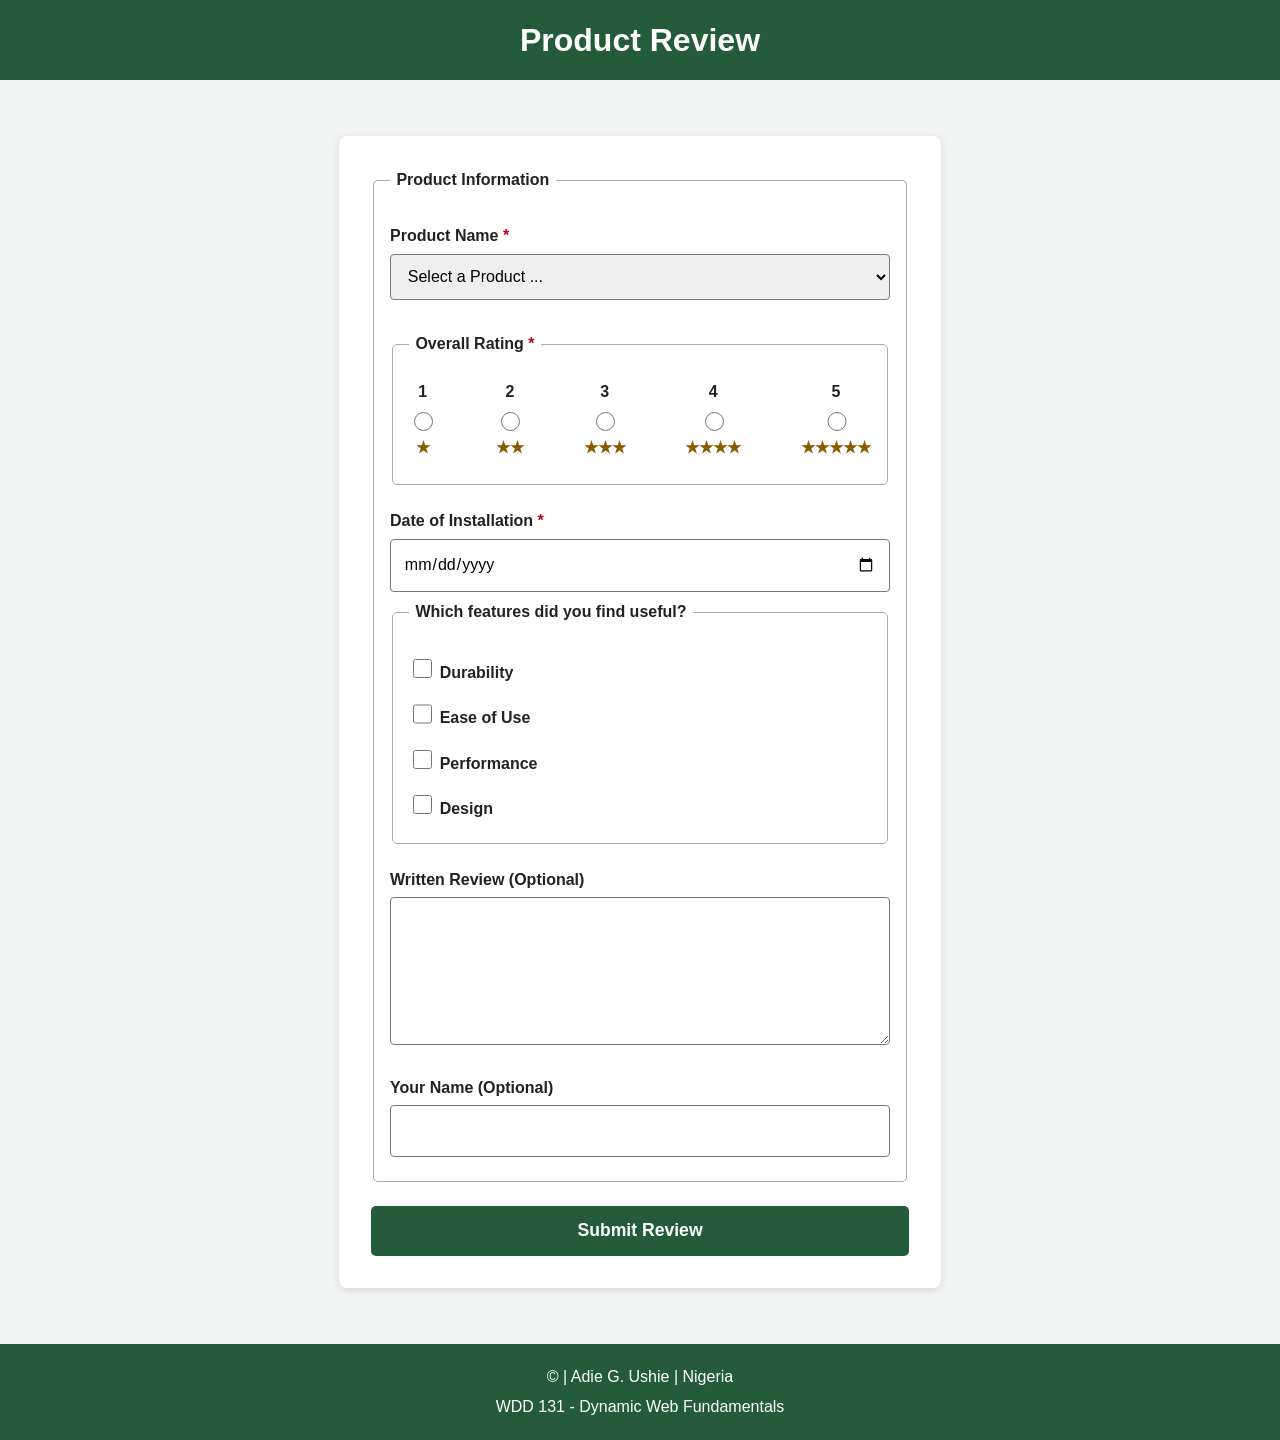
==== form.html @ bc17952d "product form" ====
<!DOCTYPE html>
<html lang="en">
<head>
    <meta charset="UTF-8">
    <meta name="viewport" content="width=device-width, initial-scale=1.0">
    <meta name="description" content="Submit a product review by selecting a product, rating it, and sharing your experience.">
    <meta name="author" content="Adie G. Ushie">
    <title>Product Review Form | WDD 131</title>
    <link rel="stylesheet" href="styles/form.css">
    <script src="scripts/form.js" defer></script>
</head>
<body>
    <header>
        <h1>Product Review</h1>
    </header>

    <main>
        <form method="get" action="review.html">
            <fieldset>
                <legend>Product Information</legend>

                <label for="productName">Product Name <span class="required">*</span></label>
                <select id="productName" name="productName" required>
                    <option value="" disabled selected>Select a Product ...</option>
                </select>

                <fieldset class="rating-field">
                    <legend>Overall Rating <span class="required">*</span></legend>
                    <div class="rating-options">
                        <label for="rating1">1
                            <input type="radio" id="rating1" name="rating" value="1" required>
                            <span>★</span>
                        </label>
                        <label for="rating2">2
                            <input type="radio" id="rating2" name="rating" value="2">
                            <span>★★</span>
                        </label>
                        <label for="rating3">3
                            <input type="radio" id="rating3" name="rating" value="3">
                            <span>★★★</span>
                        </label>
                        <label for="rating4">4
                            <input type="radio" id="rating4" name="rating" value="4">
                            <span>★★★★</span>
                        </label>
                        <label for="rating5">5
                            <input type="radio" id="rating5" name="rating" value="5">
                            <span>★★★★★</span>
                        </label>
                    </div>
                </fieldset>

                <label for="installationDate">Date of Installation <span class="required">*</span></label>
                <input type="date" id="installationDate" name="installationDate" required>

                <fieldset>
                    <legend>Which features did you find useful?</legend>
                    <label for="durability">
                        <input type="checkbox" id="durability" name="features" value="Durability">
                        Durability
                    </label>
                    <label for="ease">
                        <input type="checkbox" id="ease" name="features" value="Ease of Use">
                        Ease of Use
                    </label>
                    <label for="performance">
                        <input type="checkbox" id="performance" name="features" value="Performance">
                        Performance
                    </label>
                    <label for="design">
                        <input type="checkbox" id="design" name="features" value="Design">
                        Design
                    </label>
                </fieldset>

                <label for="writtenReview">Written Review (Optional)</label>
                <textarea id="writtenReview" name="writtenReview" rows="5"></textarea>

                <label for="userName">Your Name (Optional)</label>
                <input type="text" id="userName" name="userName">
            </fieldset>

            <input type="submit" value="Submit Review">
        </form>
    </main>

    <footer>
        <p>&copy; <span id="currentyear"></span> | Adie G. Ushie | Nigeria</p>
        <p>WDD 131 - Dynamic Web Fundamentals</p>
        <p id="lastModified"></p>
    </footer>
</body>
</html>
---- styles/form.css ----
* {
    box-sizing: border-box;
}

body {
    margin: 0;
    font-family: Arial, sans-serif;
    background-color: #f2f5f3;
    color: #222;
    line-height: 1.5;
}

header {
    background-color: #245c3a;
    color: white;
    text-align: center;
    padding: 1rem;
}

header h1 {
    margin: 0;
}

main {
    max-width: 650px;
    margin: 2rem auto;
    padding: 1rem;
}

form {
    background-color: white;
    padding: 1.5rem;
    border-radius: 8px;
    box-shadow: 0 2px 8px rgba(0, 0, 0, 0.12);
}

fieldset {
    border: 1px solid #aaa;
    border-radius: 5px;
    padding: 1rem;
    margin-bottom: 1.5rem;
}

legend {
    font-weight: bold;
    padding: 0 0.4rem;
}

label {
    display: block;
    margin: 1rem 0 0.35rem;
    font-weight: 600;
}

.required {
    color: #b00020;
}

select,
input[type="date"],
input[type="text"],
textarea {
    width: 100%;
    padding: 0.8rem;
    border: 1px solid #777;
    border-radius: 4px;
    font: inherit;
    margin-bottom: 0.5rem;
}

.rating-field {
    margin-top: 1.5rem;
}

.rating-options {
    display: flex;
    flex-wrap: wrap;
    justify-content: space-between;
    gap: 0.5rem;
}

.rating-options label {
    display: flex;
    flex-direction: column;
    align-items: center;
    gap: 0.3rem;
    margin: 0.5rem 0;
    cursor: pointer;
}

.rating-options span {
    color: #8a5a00;
}

input[type="radio"],
input[type="checkbox"] {
    width: 1.2rem;
    height: 1.2rem;
    accent-color: #245c3a;
}

textarea {
    resize: vertical;
}

input[type="submit"] {
    display: block;
    width: 100%;
    padding: 0.9rem;
    border: none;
    border-radius: 5px;
    background-color: #245c3a;
    color: white;
    font-size: 1.1rem;
    font-weight: bold;
    cursor: pointer;
}

input[type="submit"]:hover {
    background-color: #174329;
}

input:focus,
select:focus,
textarea:focus {
    outline: 3px solid #267a91;
    outline-offset: 2px;
}

footer {
    background-color: #245c3a;
    color: white;
    text-align: center;
    padding: 1rem;
    margin-top: 2rem;
}

footer p {
    margin: 0.35rem;
}

@media screen and (min-width: 700px) {
    main {
        padding: 1.5rem;
    }

    form {
        padding: 2rem;
    }
}

.confirmation {
    background-color: white;
    padding: 2rem;
    border-radius: 8px;
    text-align: center;
    box-shadow: 0 2px 8px rgba(0, 0, 0, 0.12);
}

.confirmation a {
    color: #245c3a;
    font-weight: bold;
}
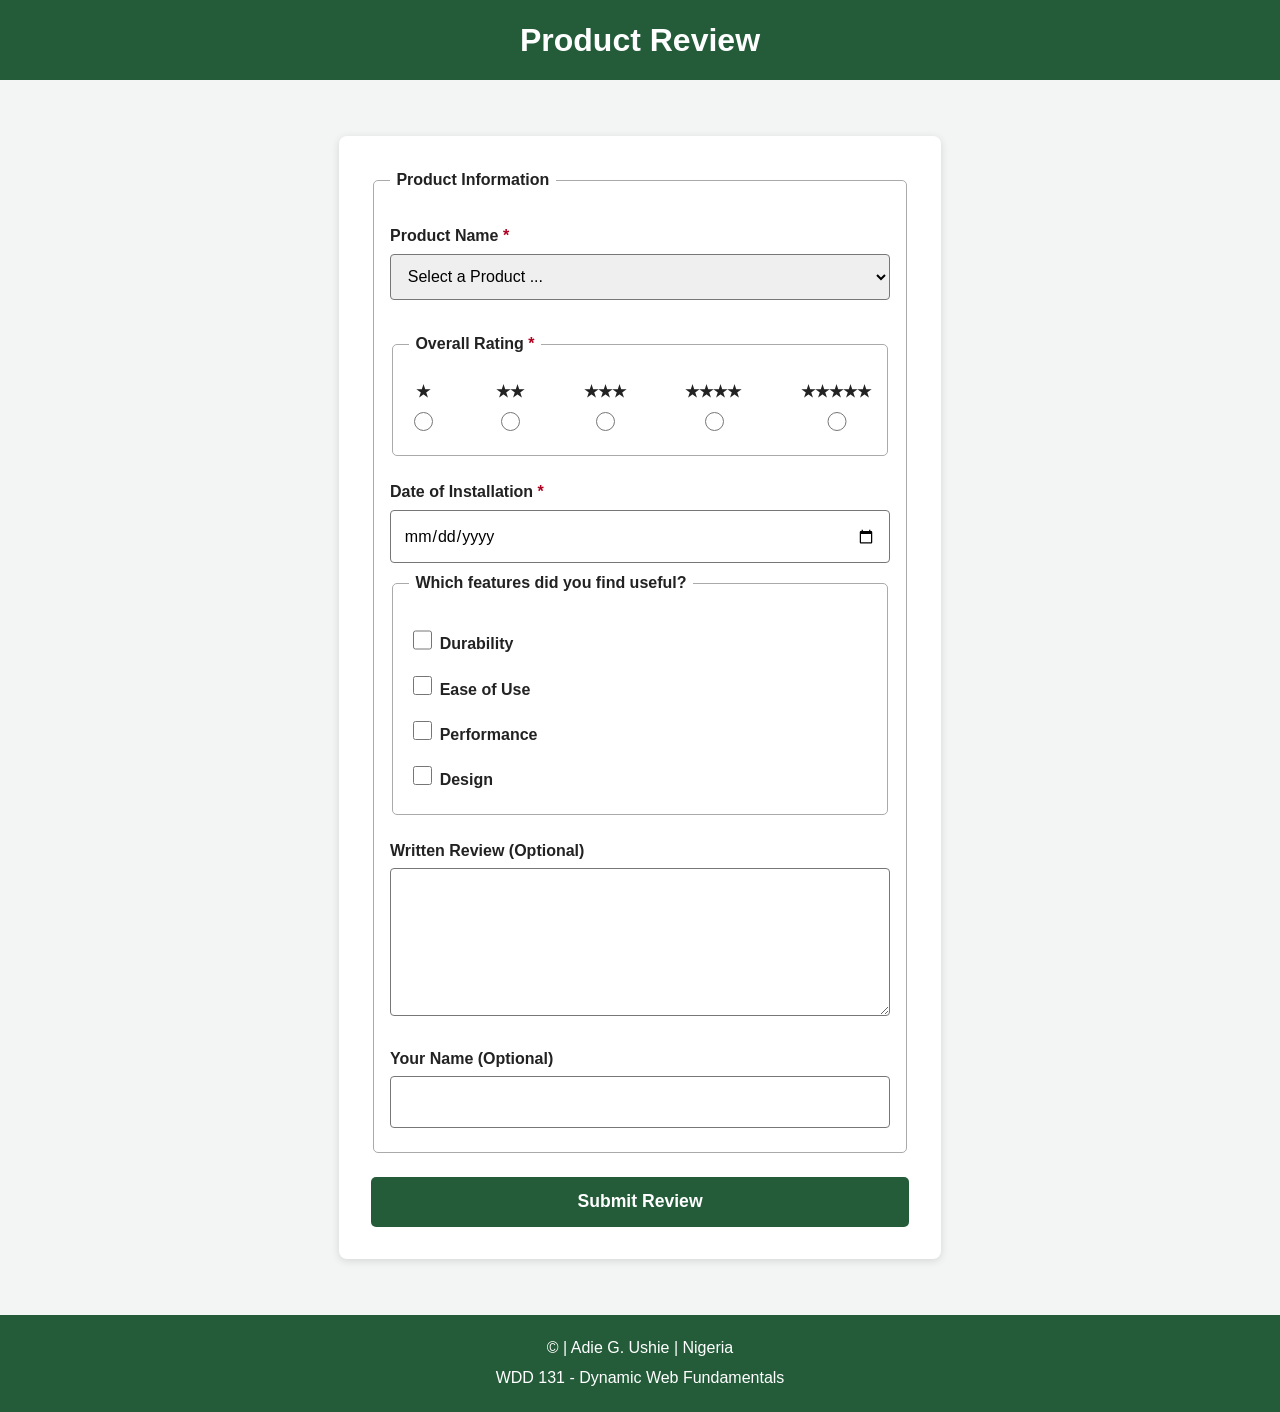
==== commit dab6e151: "correction" ====
--- a/form.html
+++ b/form.html
@@ -26,26 +26,31 @@
 
                 <fieldset class="rating-field">
                     <legend>Overall Rating <span class="required">*</span></legend>
+
                     <div class="rating-options">
-                        <label for="rating1">1
+                        <label for="rating1">
+                            ★
                             <input type="radio" id="rating1" name="rating" value="1" required>
-                            <span>★</span>
                         </label>
-                        <label for="rating2">2
-                            <input type="radio" id="rating2" name="rating" value="2">
-                            <span>★★</span>
+
+                        <label for="rating2">
+                            ★★
+                            <input type="radio" id="rating2" name="rating" value="2" required>
                         </label>
-                        <label for="rating3">3
-                            <input type="radio" id="rating3" name="rating" value="3">
-                            <span>★★★</span>
+
+                        <label for="rating3">
+                            ★★★
+                            <input type="radio" id="rating3" name="rating" value="3" required>
                         </label>
-                        <label for="rating4">4
-                            <input type="radio" id="rating4" name="rating" value="4">
-                            <span>★★★★</span>
+
+                        <label for="rating4">
+                            ★★★★
+                            <input type="radio" id="rating4" name="rating" value="4" required>
                         </label>
-                        <label for="rating5">5
-                            <input type="radio" id="rating5" name="rating" value="5">
-                            <span>★★★★★</span>
+
+                        <label for="rating5">
+                            ★★★★★
+                            <input type="radio" id="rating5" name="rating" value="5" required>
                         </label>
                     </div>
                 </fieldset>
@@ -55,18 +60,22 @@
 
                 <fieldset>
                     <legend>Which features did you find useful?</legend>
+
                     <label for="durability">
                         <input type="checkbox" id="durability" name="features" value="Durability">
                         Durability
                     </label>
+
                     <label for="ease">
                         <input type="checkbox" id="ease" name="features" value="Ease of Use">
                         Ease of Use
                     </label>
+
                     <label for="performance">
                         <input type="checkbox" id="performance" name="features" value="Performance">
                         Performance
                     </label>
+
                     <label for="design">
                         <input type="checkbox" id="design" name="features" value="Design">
                         Design
